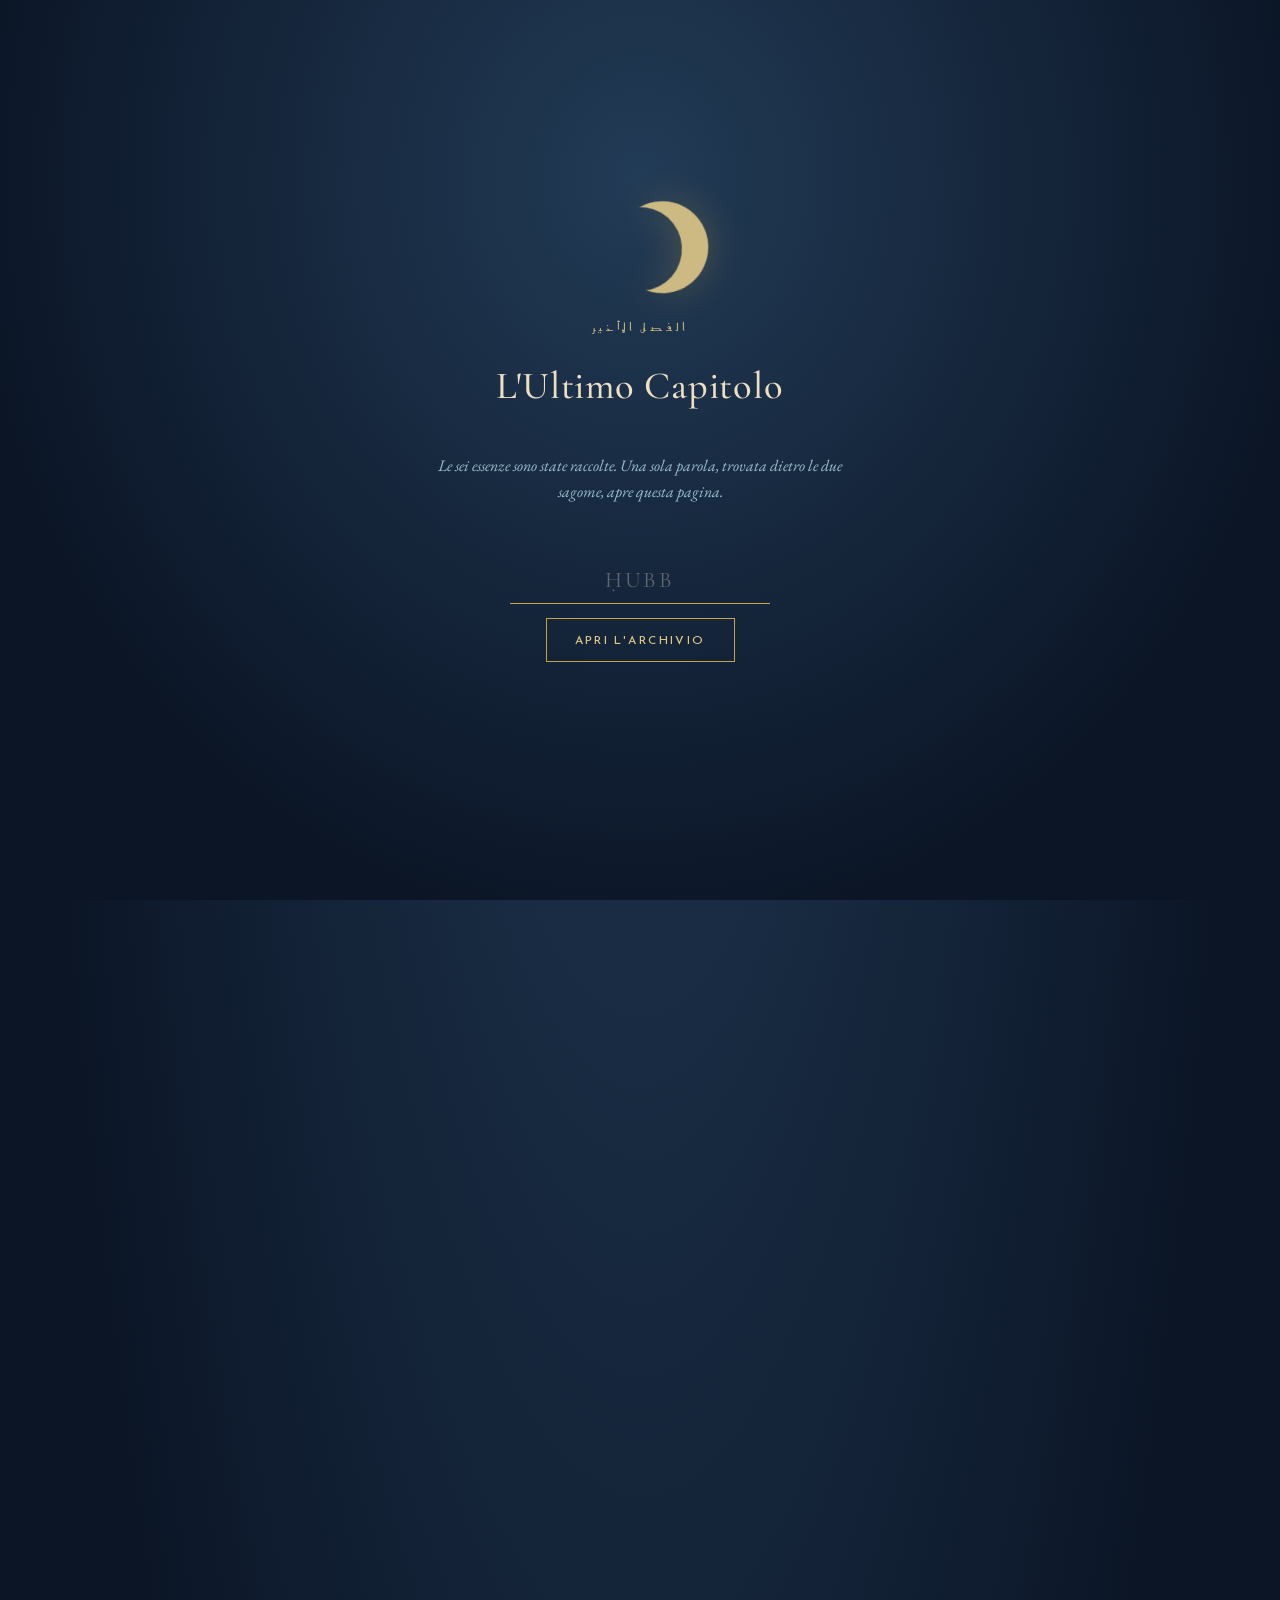
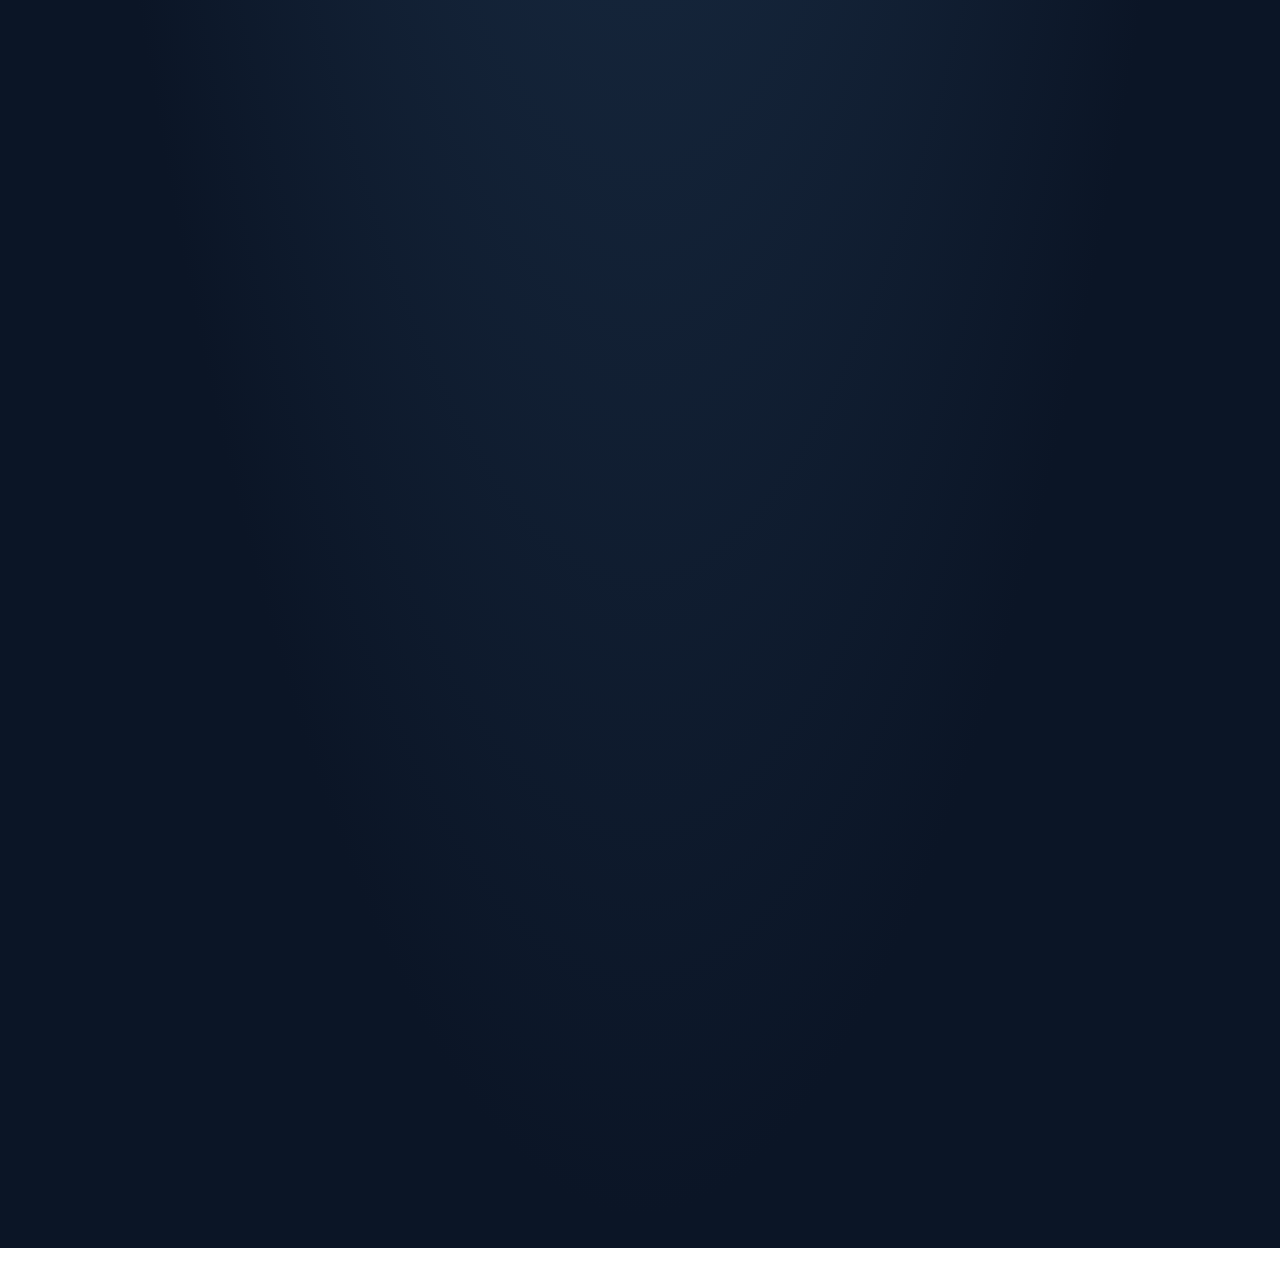
==== archivio-7/index.html @ b02a7b6e "Add initial HTML structure for the project" ====
<!DOCTYPE html>
<html lang="it">
<head>
<meta charset="UTF-8">
<meta name="viewport" content="width=device-width, initial-scale=1.0">
<title>الفصل الأخير — L'Ultimo Capitolo</title>
<link rel="preconnect" href="https://fonts.googleapis.com">
<link href="https://fonts.googleapis.com/css2?family=Cormorant+Garamond:ital,wght@0,400;0,500;0,600;1,400&family=EB+Garamond:ital@0;1&family=Amiri:ital@0;1&family=Reem+Kufi:wght@400;600&display=swap" rel="stylesheet">
<style>
  :root{
    --night-1: #0b1526;
    --night-2: #16263b;
    --night-3: #223b56;
    --sand: #ecdfc4;
    --sand-deep: #cdb98d;
    --gold: #c9a247;
    --gold-soft: #e0c988;
    --ink: #2c2416;
    --celeste: #9cc0cf;
    --rose: #b5544a;
  }

  *{ box-sizing: border-box; }

  html, body{
    margin:0; padding:0;
    min-height:100vh;
    background: radial-gradient(ellipse at 50% -10%, var(--night-3), var(--night-1) 70%);
    color: var(--sand);
    font-family: 'EB Garamond', serif;
    overflow-x: hidden;
  }

  .stars{
    position: fixed; inset:0; z-index:0; pointer-events:none;
  }
  .stars span{
    position:absolute; width:2px; height:2px; background: var(--sand);
    border-radius:50%; opacity:.5; animation: twinkle 5s ease-in-out infinite;
  }
  @keyframes twinkle{ 0%,100%{opacity:.15} 50%{opacity:.8} }

  @media (prefers-reduced-motion: reduce){
    *{ animation-duration: .001ms !important; animation-iteration-count: 1 !important; transition-duration: .001ms !important; }
  }

  h1,h2,h3{
    font-family: 'Cormorant Garamond', serif;
    font-weight: 500;
    letter-spacing: .02em;
    margin: 0;
  }

  .arabic{
    font-family: 'Amiri', serif;
    direction: rtl;
  }

  .eyebrow{
    font-family: 'Reem Kufi', sans-serif;
    text-transform: uppercase;
    letter-spacing: .35em;
    font-size: .68rem;
    color: var(--gold-soft);
    opacity: .85;
  }

  /* ---------- GATE ---------- */
  #gate{
    position: fixed; inset:0; z-index: 20;
    display:flex; align-items:center; justify-content:center;
    flex-direction: column; gap: 28px;
    padding: 24px;
    text-align:center;
    background: radial-gradient(ellipse at 50% 20%, var(--night-3), var(--night-1) 75%);
    transition: opacity 1.1s ease, visibility 1.1s ease;
  }
  #gate.hidden{ opacity:0; visibility:hidden; pointer-events:none; }

  .moon-crescent{
    width: 84px; height: 84px;
    border-radius: 50%;
    box-shadow: 22px 4px 0 4px var(--gold-soft);
    transform: rotate(-15deg);
    opacity: .9;
    filter: drop-shadow(0 0 18px rgba(201,162,71,.35));
  }

  .gate-title{
    font-size: clamp(1.6rem, 4vw, 2.4rem);
    color: var(--sand);
  }
  .gate-sub{
    font-size: 1rem;
    color: var(--celeste);
    max-width: 440px;
    line-height: 1.6;
    font-style: italic;
  }

  .seal-form{
    display:flex; flex-direction:column; align-items:center; gap:14px;
    margin-top: 8px;
  }
  #password{
    font-family: 'Cormorant Garamond', serif;
    font-size: 1.4rem;
    letter-spacing: .18em;
    text-align:center;
    text-transform: uppercase;
    background: transparent;
    border: none;
    border-bottom: 1px solid var(--gold);
    color: var(--gold-soft);
    padding: 10px 6px;
    width: 260px;
    outline: none;
  }
  #password::placeholder{ color: rgba(236,223,196,.35); letter-spacing:.12em; }
  #password:focus{ border-bottom-color: var(--gold-soft); }

  .unlock-btn{
    font-family: 'Reem Kufi', sans-serif;
    letter-spacing: .2em;
    text-transform: uppercase;
    font-size: .75rem;
    background: transparent;
    border: 1px solid var(--gold);
    color: var(--gold-soft);
    padding: 12px 28px;
    cursor: pointer;
    transition: background .3s ease, color .3s ease;
  }
  .unlock-btn:hover{ background: var(--gold); color: var(--night-1); }

  .gate-error{
    font-size: .82rem;
    color: var(--rose);
    min-height: 1.2em;
    font-style: italic;
    opacity: 0;
    transition: opacity .3s ease;
  }
  .gate-error.show{ opacity: 1; }

  /* ---------- MAIN ---------- */
  main{
    position: relative; z-index: 1;
    max-width: 720px;
    margin: 0 auto;
    padding: 90px 24px 140px;
    opacity: 0;
    transform: translateY(14px);
    transition: opacity 1.2s ease, transform 1.2s ease;
  }
  main.revealed{ opacity: 1; transform: translateY(0); }

  section{ margin-bottom: 110px; }

  .hero{ text-align:center; }
  .hero .arabic{ font-size: 1.3rem; color: var(--gold-soft); margin-bottom: 10px; display:block; }
  .hero h1{ font-size: clamp(2rem, 6vw, 3.1rem); color: var(--sand); }
  .hero p.role{ margin-top: 14px; color: var(--celeste); font-style: italic; font-size: 1.05rem; }

  .divider{
    width: 60px; height:1px; background: var(--gold); opacity:.5;
    margin: 46px auto;
  }

  .letter p{
    font-size: 1.18rem;
    line-height: 1.9;
    margin: 0 0 1.3em;
    color: var(--sand);
    opacity: 0;
    transform: translateY(8px);
    transition: opacity .9s ease, transform .9s ease;
  }
  .letter p.in{ opacity:1; transform: translateY(0); }
  .letter em{ color: var(--gold-soft); font-style: italic; }

  /* Mosaic */
  .mosaic-wrap{ text-align:center; }
  .mosaic{
    display:flex; align-items:flex-end; justify-content:center;
    gap: 10px; margin: 46px auto 10px;
    flex-wrap: wrap;
  }
  .tile{
    width: 78px; height: 92px;
    background: linear-gradient(160deg, var(--sand-deep), var(--sand));
    clip-path: polygon(50% 0%, 100% 25%, 100% 75%, 50% 100%, 0% 75%, 0% 25%);
    display:flex; align-items:center; justify-content:center;
    color: var(--ink);
    font-family: 'Reem Kufi', sans-serif;
    font-size: .68rem;
    text-align:center;
    padding: 6px;
    box-shadow: 0 6px 18px rgba(0,0,0,.35);
    opacity: 0;
    transform: translateY(16px);
    transition: opacity .8s ease, transform .8s ease;
  }
  .tile.in{ opacity:1; transform: translateY(0); }
  .tile.low{ margin-bottom: 0; }
  .tile.mid{ margin-bottom: 22px; }
  .tile.high{ margin-bottom: 44px; }

  .tile.center{
    background: transparent;
    border: 1px dashed var(--gold);
    color: var(--gold-soft);
    font-family: 'Amiri', serif;
    font-size: 1.4rem;
    box-shadow: none;
    position: relative;
  }
  .tile.center.filled{
    background: radial-gradient(circle, rgba(201,162,71,.35), transparent 70%);
    animation: glow 2.4s ease-in-out infinite;
  }
  @keyframes glow{ 0%,100%{ box-shadow: 0 0 8px rgba(201,162,71,.25);} 50%{ box-shadow: 0 0 26px rgba(201,162,71,.55);} }

  .mosaic-caption{
    font-size: .85rem; color: var(--celeste); font-style: italic; margin-top: 18px;
  }

  /* Halloween reveal */
  .duo{
    display:flex; justify-content:center; align-items:flex-end; gap: 60px;
    margin: 48px 0 20px;
  }
  .figure{
    display:flex; flex-direction:column; align-items:center; gap: 10px;
    opacity: 0; transform: translateY(18px);
    transition: opacity 1s ease, transform 1s ease;
  }
  .figure.in{ opacity:1; transform: translateY(0); }
  .figure svg{ filter: drop-shadow(0 4px 14px rgba(0,0,0,.4)); }
  .figure span{ font-size: .78rem; letter-spacing:.15em; text-transform:uppercase; color: var(--gold-soft); font-family:'Reem Kufi', sans-serif; }

  /* Personalize box */
  .personalize{
    border: 1px dashed rgba(201,162,71,.5);
    padding: 26px 24px;
    font-family: 'EB Garamond', serif;
    font-size: 1rem;
    line-height: 1.8;
    color: var(--sand);
    background: rgba(201,162,71,.05);
  }
  .personalize .tag{
    display:inline-block;
    font-family: 'Reem Kufi', sans-serif;
    font-size: .62rem;
    letter-spacing: .18em;
    text-transform: uppercase;
    color: var(--night-1);
    background: var(--gold-soft);
    padding: 2px 8px;
    margin-bottom: 12px;
  }
  .personalize [contenteditable]{
    outline: none;
    border-bottom: 1px dotted rgba(236,223,196,.4);
  }

  footer{
    text-align:center;
    padding: 30px 20px 50px;
    font-size: .75rem;
    color: rgba(156,192,207,.55);
    letter-spacing: .1em;
  }

  /* cat easter egg */
  .cat-corner{
    position: fixed; bottom: 16px; right: 18px; z-index: 15;
    cursor: default; opacity: .55; transition: opacity .3s ease;
  }
  .cat-corner:hover{ opacity: 1; }
  .cat-corner svg{ width: 30px; height: 30px; }
  .cat-tip{
    position: absolute; bottom: 38px; right: 0;
    background: var(--night-2); color: var(--sand);
    font-size: .72rem; font-style: italic; padding: 8px 12px;
    width: 190px; text-align: right;
    opacity: 0; transform: translateY(6px);
    transition: opacity .3s ease, transform .3s ease;
    pointer-events: none;
    border: 1px solid rgba(201,162,71,.4);
  }
  .cat-corner:hover .cat-tip{ opacity: 1; transform: translateY(0); }
</style>
</head>
<body>

<div class="stars" id="stars"></div>

<!-- GATE -->
<div id="gate">
  <div class="moon-crescent"></div>
  <div class="eyebrow">الفصل الأخير</div>
  <h1 class="gate-title">L'Ultimo Capitolo</h1>
  <p class="gate-sub">Le sei essenze sono state raccolte. Una sola parola, trovata dietro le due sagome, apre questa pagina.</p>
  <div class="seal-form">
    <input type="text" id="password" placeholder="ḤUBB" autocomplete="off" spellcheck="false">
    <button class="unlock-btn" id="unlockBtn">Apri l'archivio</button>
    <div class="gate-error" id="gateError">Non è ancora questa la parola.</div>
  </div>
</div>

<!-- MAIN -->
<main id="main">

  <section class="hero">
    <span class="arabic">الفصل الأخير — من حارس الذكريات</span>
    <h1>L'Ultimo Capitolo</h1>
    <p class="role">l'ultima voce del Custode</p>
  </section>

  <section class="letter" id="letter">
    <p>Sei essenze sono state raccolte. Sei porte sono state aperte. Il Custode, per la prima volta, esita.</p>
    <p>Guarda ciò che ha raccolto e nota qualcosa che non aveva mai detto ad alta voce: <em>niente, in questo archivio, è mai stato perfetto.</em> Una lettera ripetuta dove cercava l'esattezza. Una nota ripetuta dove cercava la varietà.</p>
    <p>"Ho sempre pensato fosse un difetto di chi raccoglieva," dice. "Solo oggi capisco che era una firma. Perché due cose che si ripetono, in questa storia, non sono mai state un errore. Sono sempre state <em>due persone.</em>"</p>
    <p>"Le prime sei essenze le ho raccolte guardando. La settima l'ho vissuta."</p>
  </section>

  <div class="divider"></div>

  <section class="mosaic-wrap">
    <div class="eyebrow">Le sei essenze</div>
    <h2 style="margin-top:8px;">Il Mosaico</h2>
    <div class="mosaic" id="mosaic">
      <div class="tile low" data-txt="Curiosità">Curiosità</div>
      <div class="tile mid" data-txt="Gentilezza">Gentilezza</div>
      <div class="tile high" data-txt="Creatività">Creatività</div>
      <div class="tile high" data-txt="Avventura">Avventura</div>
      <div class="tile mid" data-txt="Sensibilità">Sensibilità</div>
      <div class="tile low" data-txt="Intuito">Intuito</div>
    </div>
    <div class="mosaic-caption">al centro, lo spazio a forma di luna crescente — vuoto per sei giorni</div>
    <div class="mosaic" style="margin-top:-6px;">
      <div class="tile center" id="centerTile">؟</div>
    </div>
  </section>

  <div class="divider"></div>

  <section>
    <div class="eyebrow" style="text-align:center; display:block;">Una notte di ottobre</div>
    <h2 style="text-align:center; margin-top:8px;">Le Due Sagome</h2>
    <div class="duo" id="duo">
      <div class="figure">
        <svg width="60" height="90" viewBox="0 0 60 90" fill="none">
          <circle cx="30" cy="20" r="12" fill="var(--sand)"/>
          <path d="M30 32 L30 70" stroke="var(--sand)" stroke-width="3"/>
          <path d="M30 40 C10 30, -4 45, 6 58 C14 50, 22 46, 30 46" fill="var(--sand)" opacity=".85"/>
          <path d="M30 40 C50 30, 64 45, 54 58 C46 50, 38 46, 30 46" fill="var(--sand)" opacity=".85"/>
          <path d="M20 70 L14 88 M40 70 L46 88" stroke="var(--sand)" stroke-width="3" stroke-linecap="round"/>
        </svg>
        <span>angelo</span>
      </div>
      <div class="figure">
        <svg width="60" height="90" viewBox="0 0 60 90" fill="none">
          <path d="M14 26 L30 4 L46 26 Z" fill="var(--night-1)" stroke="var(--gold-soft)" stroke-width="1.5"/>
          <circle cx="30" cy="34" r="12" fill="var(--night-1)" stroke="var(--gold-soft)" stroke-width="1.5"/>
          <path d="M30 46 L30 70" stroke="var(--night-1)" stroke-width="3"/>
          <path d="M20 70 L14 88 M40 70 L46 88" stroke="var(--night-1)" stroke-width="3" stroke-linecap="round"/>
          <path d="M24 34 Q30 40 36 34" stroke="var(--gold-soft)" stroke-width="1.5" fill="none"/>
        </svg>
        <span>joker nero</span>
      </div>
    </div>
    <p style="text-align:center; font-style:italic; color: var(--celeste); font-size: .95rem; max-width: 420px; margin: 0 auto;">
      "Anche il Custode, una notte, indossava una maschera che non gli apparteneva."
    </p>
  </section>

  <div class="divider"></div>

  <section class="letter">
    <p>Per sei giorni ti ho parlato come chi ti guardava da lontano, catalogando ciò che ti rende te. Ma non ho mai osservato solo te. La lettera ripetuta, la nota ripetuta — non erano un errore del sistema. Erano il modo in cui questa storia ha sempre saputo dire, senza dirlo: <em>non sei sola in questo archivio.</em></p>
    <p>È una notte di ottobre, un angelo e un Joker nero che non avrebbero dovuto trovarsi nella stessa stanza. Sono due anni e mezzo di cose belle e cose difficili, tenute insieme non da un archivio, ma da qualcuno che ha scelto — ogni giorno — di restare.</p>
    <p>Le sei essenze erano vere. La settima sono io, che finalmente te lo dico senza nascondermi dietro una storia.</p>
  </section>

  <section class="personalize">
    <span class="tag">da modificare</span>
    <div contenteditable="true" spellcheck="false">
      [Qui il tuo messaggio finale, scritto con la tua voce — non più quella del Custode. Puoi lasciare questo testo direttamente modificabile in pagina, oppure sostituirlo prima di pubblicare.]
    </div>
    <br>
    <div contenteditable="true" spellcheck="false">
      [Qui data, ora e luogo della sorpresa reale — es. "Ti aspetto sabato alle 20:00 a ___"]
    </div>
  </section>

  <footer>house of essences — الفصل الأخير</footer>
</main>

<div class="cat-corner">
  <svg viewBox="0 0 40 40" fill="none">
    <path d="M10 14 L6 4 L16 10 Z" fill="var(--sand)"/>
    <path d="M30 14 L34 4 L24 10 Z" fill="var(--night-1)" stroke="var(--sand)" stroke-width="1"/>
    <ellipse cx="20" cy="22" rx="13" ry="11" fill="var(--sand)"/>
    <ellipse cx="20" cy="22" rx="13" ry="11" fill="var(--night-1)" fill-opacity=".18"/>
    <circle cx="15" cy="21" r="1.6" fill="var(--night-1)"/>
    <circle cx="25" cy="21" r="1.6" fill="var(--night-1)"/>
  </svg>
  <div class="cat-tip">era già lì, dal Giorno 2 — a guardare.</div>
</div>

<script>
  // ambient stars
  const starsEl = document.getElementById('stars');
  for(let i=0;i<70;i++){
    const s = document.createElement('span');
    s.style.left = Math.random()*100+'vw';
    s.style.top = Math.random()*100+'vh';
    s.style.animationDelay = (Math.random()*5)+'s';
    starsEl.appendChild(s);
  }

  // ---- EDIT HERE: la parola d'accesso ----
  const PASSWORD = "HUBB"; // oppure "AMORE" — cambia liberamente

  const gate = document.getElementById('gate');
  const main = document.getElementById('main');
  const input = document.getElementById('password');
  const btn = document.getElementById('unlockBtn');
  const err = document.getElementById('gateError');
  const centerTile = document.getElementById('centerTile');

  function normalize(v){
    return v.trim().toUpperCase().replace(/[^A-Zء-ي]/g,'');
  }

  function unlock(){
    const val = normalize(input.value);
    if(val === PASSWORD || val === "AMORE" || val === "ḤUBB".toUpperCase()){
      gate.classList.add('hidden');
      main.classList.add('revealed');
      centerTile.textContent = "حُبّ";
      centerTile.classList.add('filled');
      runReveal();
      document.body.style.overflow = 'auto';
    } else {
      err.classList.add('show');
      input.style.borderBottomColor = 'var(--rose)';
      setTimeout(()=>{ err.classList.remove('show'); input.style.borderBottomColor='var(--gold)'; }, 1800);
    }
  }

  btn.addEventListener('click', unlock);
  input.addEventListener('keydown', e=>{ if(e.key === 'Enter') unlock(); });

  function runReveal(){
    document.querySelectorAll('.letter p').forEach((p,i)=>{
      setTimeout(()=> p.classList.add('in'), 300 + i*450);
    });
    document.querySelectorAll('.mosaic .tile').forEach((t,i)=>{
      setTimeout(()=> t.classList.add('in'), 400 + i*180);
    });
    document.querySelectorAll('.figure').forEach((f,i)=>{
      setTimeout(()=> f.classList.add('in'), 1200 + i*400);
    });
  }
</script>

</body>
</html>
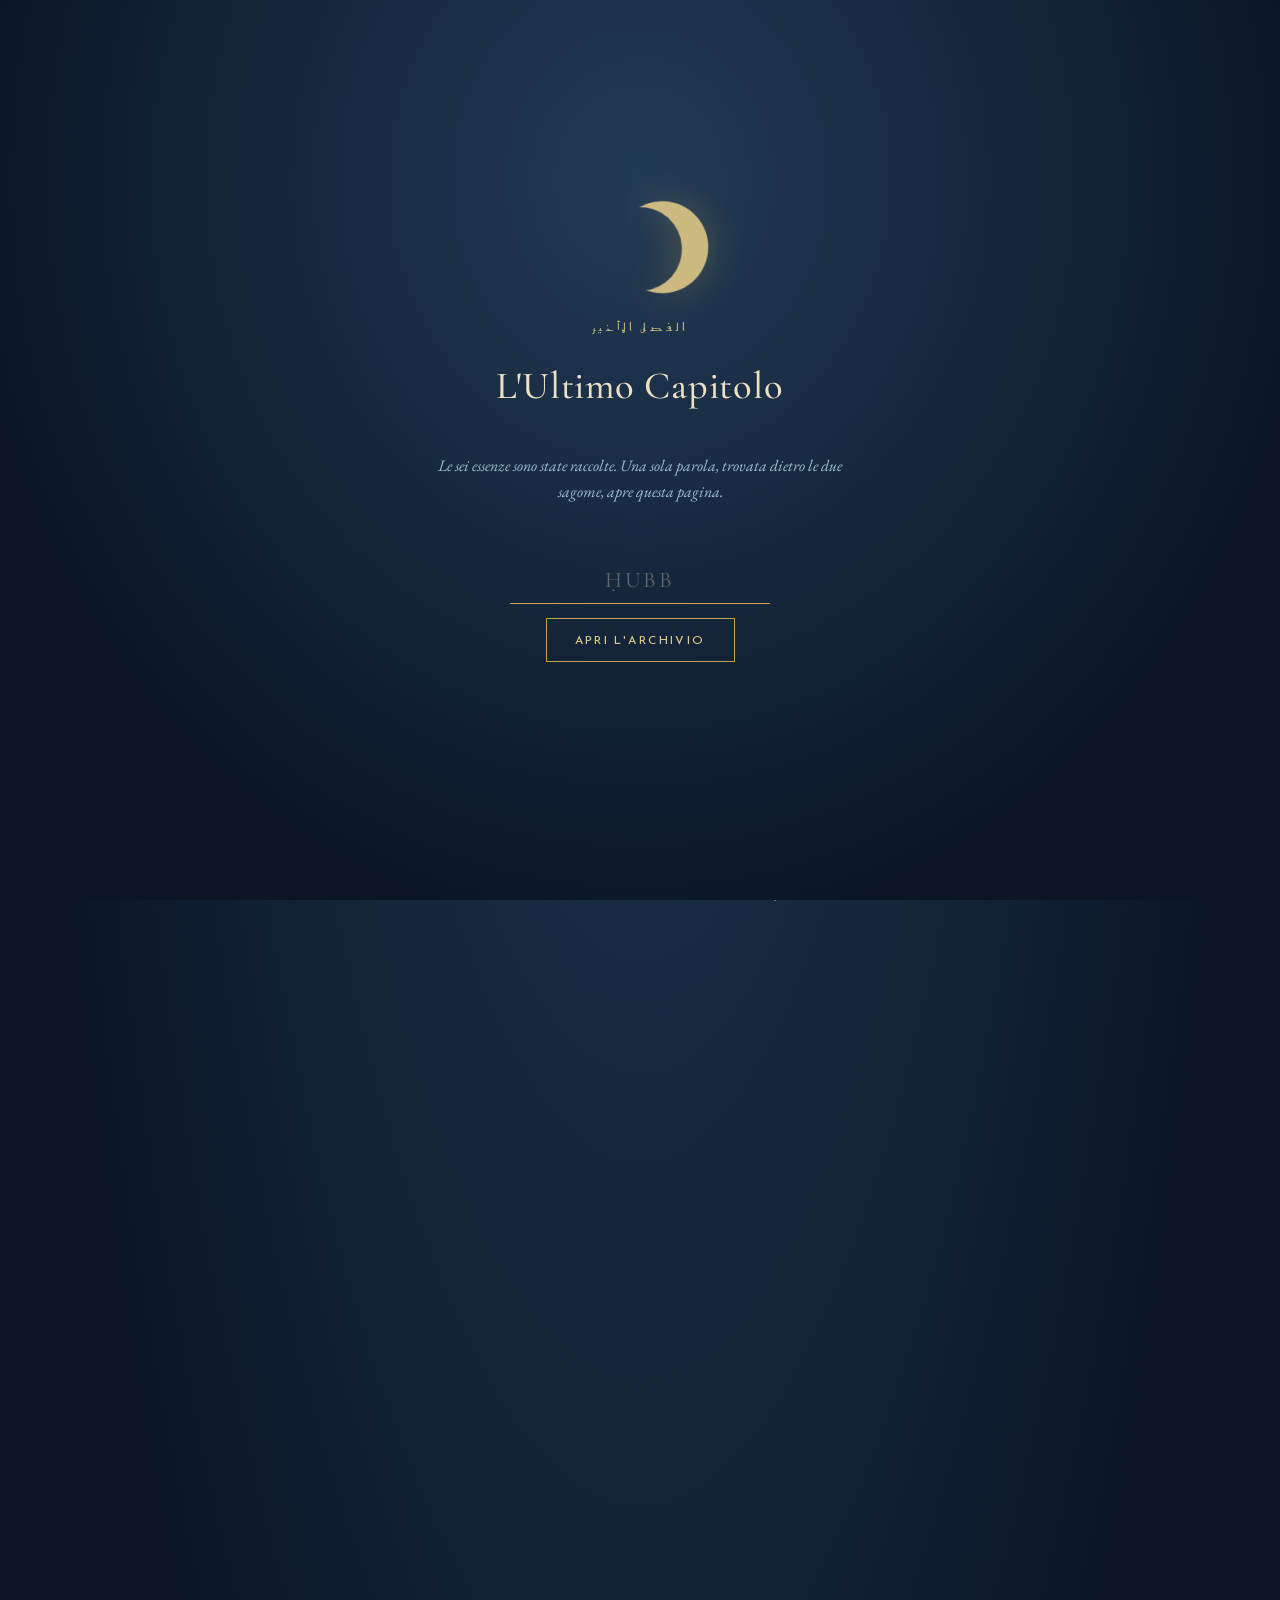
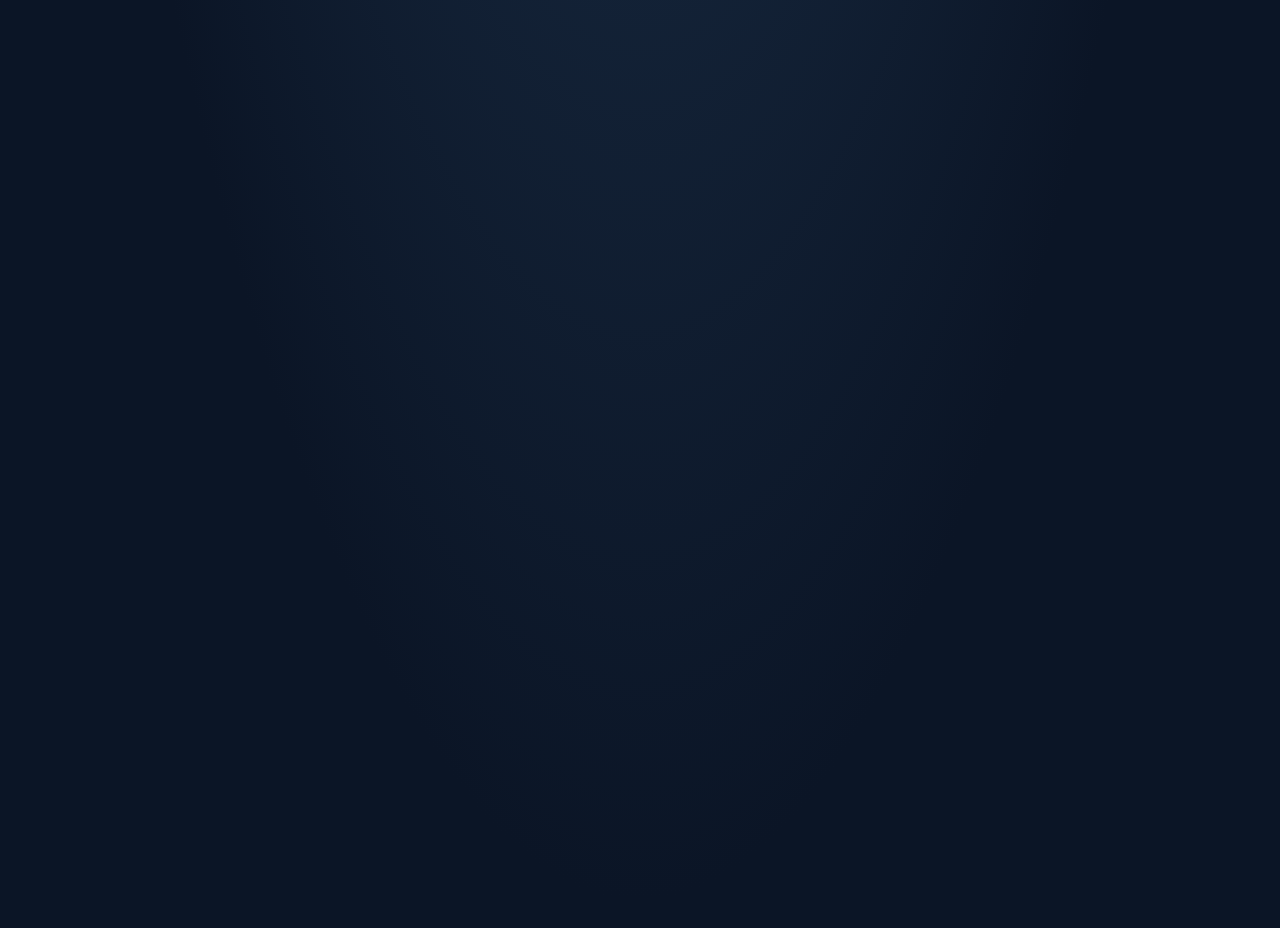
==== commit fb835aa3: "Update index.html" ====
--- a/archivio-7/index.html
+++ b/archivio-7/index.html
@@ -385,17 +385,6 @@
     <p>Le sei essenze erano vere. La settima sono io, che finalmente te lo dico senza nascondermi dietro una storia.</p>
   </section>
 
-  <section class="personalize">
-    <span class="tag">da modificare</span>
-    <div contenteditable="true" spellcheck="false">
-      [Qui il tuo messaggio finale, scritto con la tua voce — non più quella del Custode. Puoi lasciare questo testo direttamente modificabile in pagina, oppure sostituirlo prima di pubblicare.]
-    </div>
-    <br>
-    <div contenteditable="true" spellcheck="false">
-      [Qui data, ora e luogo della sorpresa reale — es. "Ti aspetto sabato alle 20:00 a ___"]
-    </div>
-  </section>
-
   <footer>house of essences — الفصل الأخير</footer>
 </main>
 
